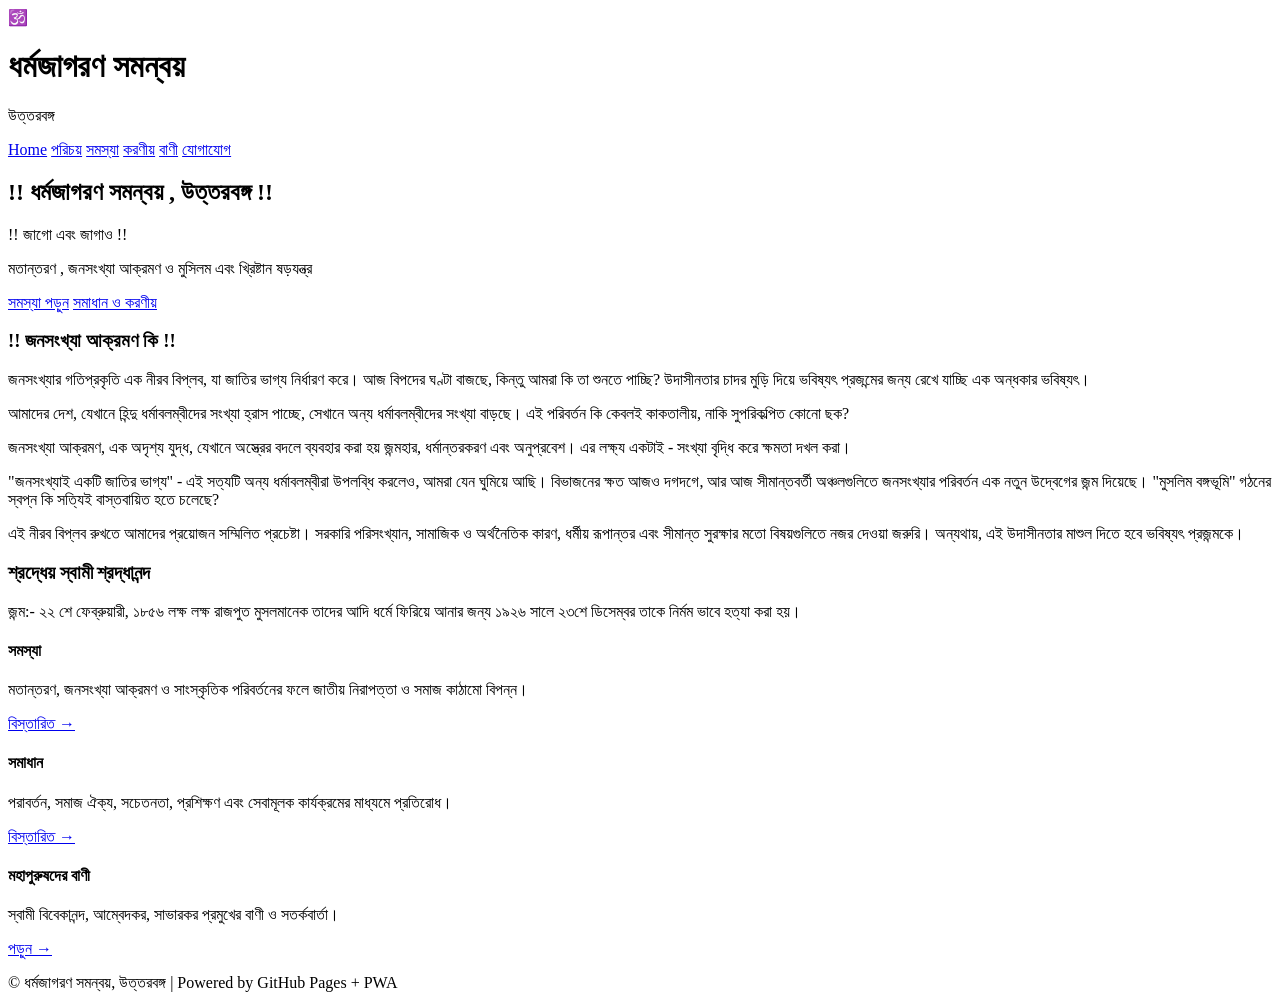
==== index.html @ 5a772ac4 "Create index.html" ====
<!DOCTYPE html>
<html lang="bn">
<head>
  <meta charset="UTF-8" />
  <meta name="viewport" content="width=device-width, initial-scale=1.0" />

  <title>ধর্মজাগরণ সমন্বয়, উত্তরবঙ্গ</title>
  <meta name="description" content="ধর্মজাগরণ সমন্বয়, উত্তরবঙ্গ — জাগো এবং জাগাও। মতান্তরণ, জনসংখ্যা আক্রমণ ও সাংস্কৃতিক সুরক্ষা বিষয়ে তথ্যভিত্তিক প্ল্যাটফর্ম।" />

  <link rel="stylesheet" href="assets/style.css" />
  <link rel="manifest" href="manifest.json" />
  <meta name="theme-color" content="#f57c00" />

  <link rel="icon" href="assets/icons/icon-192.png" />
</head>

<body>
  <header class="topbar">
    <div class="brand">
      <div class="logo">🕉️</div>
      <div class="brand-text">
        <h1>ধর্মজাগরণ সমন্বয়</h1>
        <p>উত্তরবঙ্গ</p>
      </div>
    </div>

    <nav class="nav">
      <a class="active" href="index.html">Home</a>
      <a href="about.html">পরিচয়</a>
      <a href="issues.html">সমস্যা</a>
      <a href="solutions.html">করণীয়</a>
      <a href="quotes.html">বাণী</a>
      <a href="contact.html">যোগাযোগ</a>
    </nav>
  </header>

  <main class="container">
    <section class="hero">
      <h2>!! ধর্মজাগরণ সমন্বয় , উত্তরবঙ্গ !!</h2>
      <p class="tagline">!! জাগো এবং জাগাও !!</p>
      <p class="subline">মতান্তরণ , জনসংখ্যা আক্রমণ ও মুসিলম এবং খ্রিষ্টান ষড়যন্ত্র</p>

      <div class="hero-buttons">
        <a class="btn" href="issues.html">সমস্যা পড়ুন</a>
        <a class="btn outline" href="solutions.html">সমাধান ও করণীয়</a>
      </div>
    </section>

    <section class="card">
      <h3>!! জনসংখ্যা আক্রমণ কি !!</h3>
      <p>
        জনসংখ্যার গতিপ্রকৃতি এক নীরব বিপ্লব, যা জাতির ভাগ্য নির্ধারণ করে। আজ বিপদের ঘণ্টা বাজছে, কিন্তু আমরা কি তা শুনতে পাচ্ছি?
        উদাসীনতার চাদর মুড়ি দিয়ে ভবিষ্যৎ প্রজন্মের জন্য রেখে যাচ্ছি এক অন্ধকার ভবিষ্যৎ।
      </p>

      <p>
        আমাদের দেশ, যেখানে হিন্দু ধর্মাবলম্বীদের সংখ্যা হ্রাস পাচ্ছে, সেখানে অন্য ধর্মাবলম্বীদের সংখ্যা বাড়ছে।
        এই পরিবর্তন কি কেবলই কাকতালীয়, নাকি সুপরিকল্পিত কোনো ছক?
      </p>

      <p>
        জনসংখ্যা আক্রমণ, এক অদৃশ্য যুদ্ধ, যেখানে অস্ত্রের বদলে ব্যবহার করা হয় জন্মহার, ধর্মান্তরকরণ এবং অনুপ্রবেশ।
        এর লক্ষ্য একটাই - সংখ্যা বৃদ্ধি করে ক্ষমতা দখল করা।
      </p>

      <p>
        "জনসংখ্যাই একটি জাতির ভাগ্য" - এই সত্যটি অন্য ধর্মাবলম্বীরা উপলব্ধি করলেও, আমরা যেন ঘুমিয়ে আছি।
        বিভাজনের ক্ষত আজও দগদগে, আর আজ সীমান্তবর্তী অঞ্চলগুলিতে জনসংখ্যার পরিবর্তন এক নতুন উদ্বেগের জন্ম দিয়েছে।
        "মুসলিম বঙ্গভূমি" গঠনের স্বপ্ন কি সত্যিই বাস্তবায়িত হতে চলেছে?
      </p>

      <p>
        এই নীরব বিপ্লব রুখতে আমাদের প্রয়োজন সম্মিলিত প্রচেষ্টা।
        সরকারি পরিসংখ্যান, সামাজিক ও অর্থনৈতিক কারণ, ধর্মীয় রূপান্তর এবং সীমান্ত সুরক্ষার মতো বিষয়গুলিতে নজর দেওয়া জরুরি।
        অন্যথায়, এই উদাসীনতার মাশুল দিতে হবে ভবিষ্যৎ প্রজন্মকে।
      </p>
    </section>

    <section class="card highlight">
      <h3>শ্রদ্ধেয় স্বামী শ্রদ্ধানন্দ</h3>
      <p>
        জন্ম:- ২২ শে ফেব্রুয়ারী, ১৮৫৬  
        লক্ষ লক্ষ রাজপুত মুসলমানেক তাদের আদি ধর্মে ফিরিয়ে আনার জন্য ১৯২৬ সালে ২৩শে ডিসেম্বর তাকে নির্মম ভাবে হত্যা করা হয়।
      </p>
    </section>

    <section class="grid">
      <div class="mini-card">
        <h4>সমস্যা</h4>
        <p>মতান্তরণ, জনসংখ্যা আক্রমণ ও সাংস্কৃতিক পরিবর্তনের ফলে জাতীয় নিরাপত্তা ও সমাজ কাঠামো বিপন্ন।</p>
        <a href="issues.html">বিস্তারিত →</a>
      </div>

      <div class="mini-card">
        <h4>সমাধান</h4>
        <p>পরাবর্তন, সমাজ ঐক্য, সচেতনতা, প্রশিক্ষণ এবং সেবামূলক কার্যক্রমের মাধ্যমে প্রতিরোধ।</p>
        <a href="solutions.html">বিস্তারিত →</a>
      </div>

      <div class="mini-card">
        <h4>মহাপুরুষদের বাণী</h4>
        <p>স্বামী বিবেকানন্দ, আম্বেদকর, সাভারকর প্রমুখের বাণী ও সতর্কবার্তা।</p>
        <a href="quotes.html">পড়ুন →</a>
      </div>
    </section>
  </main>

  <footer class="footer">
    <p>© ধর্মজাগরণ সমন্বয়, উত্তরবঙ্গ | Powered by GitHub Pages + PWA</p>
  </footer>

  <script src="assets/app.js"></script>
</body>
</html>
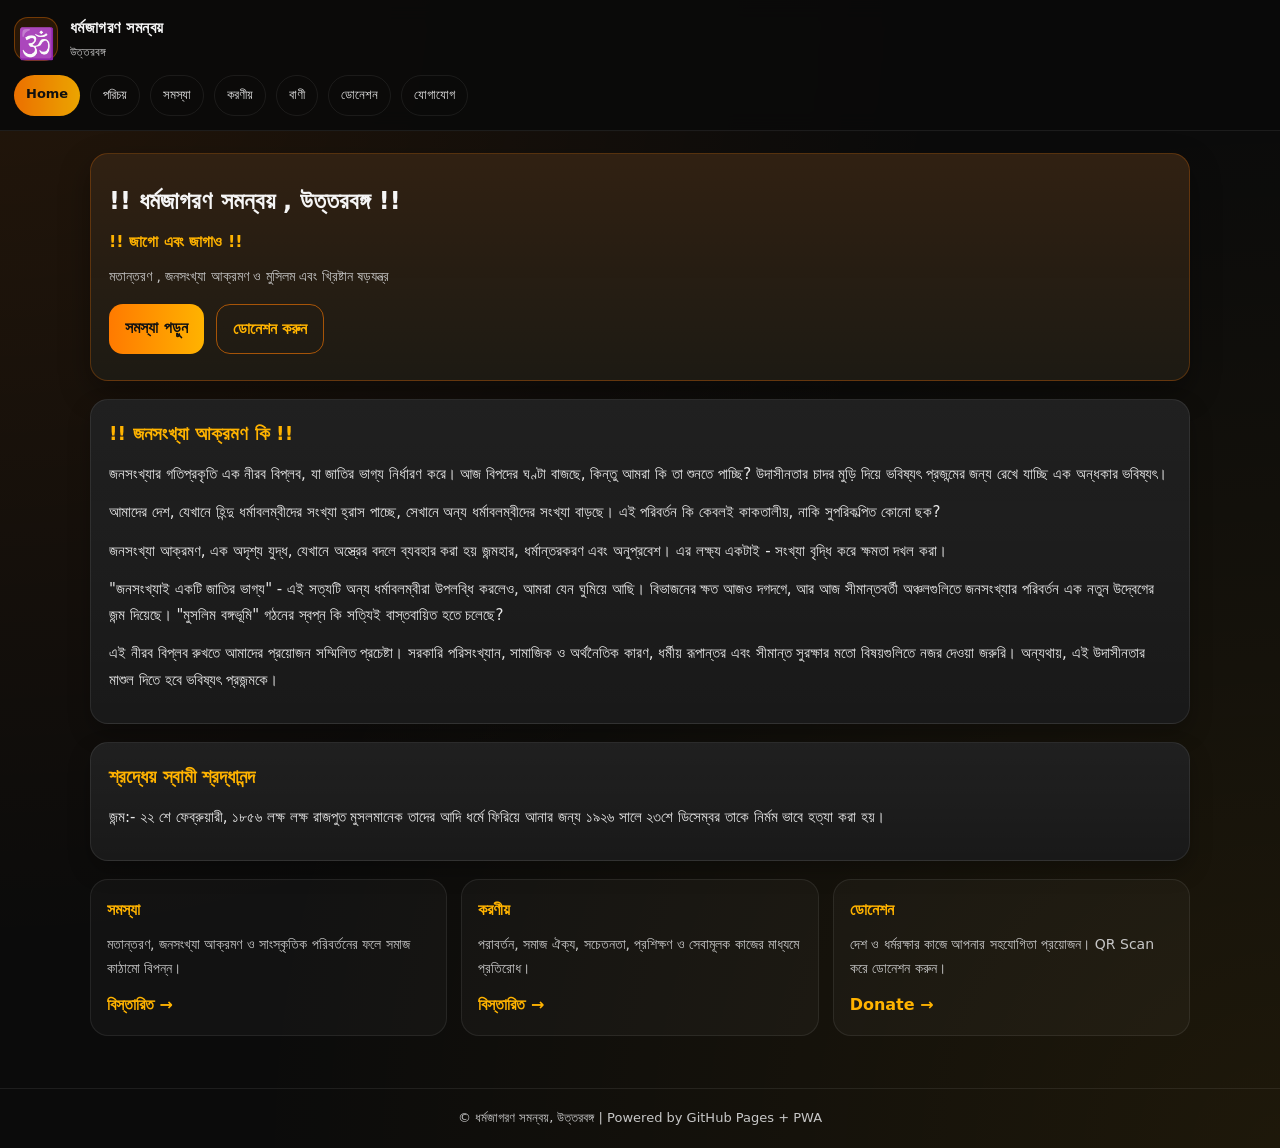
==== commit 5139dea2: "Update index.html" ====
--- a/index.html
+++ b/index.html
@@ -5,11 +5,11 @@
   <meta name="viewport" content="width=device-width, initial-scale=1.0" />
 
   <title>ধর্মজাগরণ সমন্বয়, উত্তরবঙ্গ</title>
-  <meta name="description" content="ধর্মজাগরণ সমন্বয়, উত্তরবঙ্গ — জাগো এবং জাগাও। মতান্তরণ, জনসংখ্যা আক্রমণ ও সাংস্কৃতিক সুরক্ষা বিষয়ে তথ্যভিত্তিক প্ল্যাটফর্ম।" />
+  <meta name="description" content="ধর্মজাগরণ সমন্বয়, উত্তরবঙ্গ — জাগো এবং জাগাও। মতান্তরণ, জনসংখ্যা আক্রমণ এবং সাংস্কৃতিক সুরক্ষা বিষয়ে তথ্যভিত্তিক প্ল্যাটফর্ম।" />
 
   <link rel="stylesheet" href="assets/style.css" />
   <link rel="manifest" href="manifest.json" />
-  <meta name="theme-color" content="#f57c00" />
+  <meta name="theme-color" content="#ff7a00" />
 
   <link rel="icon" href="assets/icons/icon-192.png" />
 </head>
@@ -30,11 +30,13 @@
       <a href="issues.html">সমস্যা</a>
       <a href="solutions.html">করণীয়</a>
       <a href="quotes.html">বাণী</a>
+      <a href="donation.html">ডোনেশন</a>
       <a href="contact.html">যোগাযোগ</a>
     </nav>
   </header>
 
   <main class="container">
+
     <section class="hero">
       <h2>!! ধর্মজাগরণ সমন্বয় , উত্তরবঙ্গ !!</h2>
       <p class="tagline">!! জাগো এবং জাগাও !!</p>
@@ -42,12 +44,13 @@
 
       <div class="hero-buttons">
         <a class="btn" href="issues.html">সমস্যা পড়ুন</a>
-        <a class="btn outline" href="solutions.html">সমাধান ও করণীয়</a>
+        <a class="btn outline" href="donation.html">ডোনেশন করুন</a>
       </div>
     </section>
 
     <section class="card">
       <h3>!! জনসংখ্যা আক্রমণ কি !!</h3>
+
       <p>
         জনসংখ্যার গতিপ্রকৃতি এক নীরব বিপ্লব, যা জাতির ভাগ্য নির্ধারণ করে। আজ বিপদের ঘণ্টা বাজছে, কিন্তু আমরা কি তা শুনতে পাচ্ছি?
         উদাসীনতার চাদর মুড়ি দিয়ে ভবিষ্যৎ প্রজন্মের জন্য রেখে যাচ্ছি এক অন্ধকার ভবিষ্যৎ।
@@ -76,7 +79,7 @@
       </p>
     </section>
 
-    <section class="card highlight">
+    <section class="card">
       <h3>শ্রদ্ধেয় স্বামী শ্রদ্ধানন্দ</h3>
       <p>
         জন্ম:- ২২ শে ফেব্রুয়ারী, ১৮৫৬  
@@ -87,22 +90,23 @@
     <section class="grid">
       <div class="mini-card">
         <h4>সমস্যা</h4>
-        <p>মতান্তরণ, জনসংখ্যা আক্রমণ ও সাংস্কৃতিক পরিবর্তনের ফলে জাতীয় নিরাপত্তা ও সমাজ কাঠামো বিপন্ন।</p>
+        <p>মতান্তরণ, জনসংখ্যা আক্রমণ ও সাংস্কৃতিক পরিবর্তনের ফলে সমাজ কাঠামো বিপন্ন।</p>
         <a href="issues.html">বিস্তারিত →</a>
       </div>
 
       <div class="mini-card">
-        <h4>সমাধান</h4>
-        <p>পরাবর্তন, সমাজ ঐক্য, সচেতনতা, প্রশিক্ষণ এবং সেবামূলক কার্যক্রমের মাধ্যমে প্রতিরোধ।</p>
+        <h4>করণীয়</h4>
+        <p>পরাবর্তন, সমাজ ঐক্য, সচেতনতা, প্রশিক্ষণ ও সেবামূলক কাজের মাধ্যমে প্রতিরোধ।</p>
         <a href="solutions.html">বিস্তারিত →</a>
       </div>
 
       <div class="mini-card">
-        <h4>মহাপুরুষদের বাণী</h4>
-        <p>স্বামী বিবেকানন্দ, আম্বেদকর, সাভারকর প্রমুখের বাণী ও সতর্কবার্তা।</p>
-        <a href="quotes.html">পড়ুন →</a>
+        <h4>ডোনেশন</h4>
+        <p>দেশ ও ধর্মরক্ষার কাজে আপনার সহযোগিতা প্রয়োজন। QR Scan করে ডোনেশন করুন।</p>
+        <a href="donation.html">Donate →</a>
       </div>
     </section>
+
   </main>
 
   <footer class="footer">
--- a/assets/style.css
+++ b/assets/style.css
@@ -0,0 +1,330 @@
+:root {
+  --bg: #0b0b0b;
+  --card: #141414;
+  --card2: #191919;
+  --text: #f5f5f5;
+  --muted: #c7c7c7;
+  --accent: #ff7a00;
+  --accent2: #ffb300;
+  --border: rgba(255, 255, 255, 0.08);
+  --shadow: rgba(0, 0, 0, 0.35);
+  --radius: 18px;
+}
+
+* {
+  margin: 0;
+  padding: 0;
+  box-sizing: border-box;
+  font-family: system-ui, -apple-system, Segoe UI, Roboto, Arial, sans-serif;
+}
+
+body {
+  background: radial-gradient(circle at top left, rgba(255, 122, 0, 0.10), transparent 55%),
+              radial-gradient(circle at bottom right, rgba(255, 179, 0, 0.08), transparent 60%),
+              var(--bg);
+  color: var(--text);
+  line-height: 1.75;
+}
+
+a {
+  color: var(--accent2);
+  text-decoration: none;
+}
+
+.container {
+  width: min(1100px, 92%);
+  margin: auto;
+  padding: 22px 0;
+}
+
+/* HEADER */
+.topbar {
+  position: sticky;
+  top: 0;
+  z-index: 999;
+  background: rgba(10, 10, 10, 0.92);
+  backdrop-filter: blur(10px);
+  border-bottom: 1px solid var(--border);
+  padding: 14px 14px;
+}
+
+.brand {
+  display: flex;
+  align-items: center;
+  gap: 12px;
+}
+
+.logo {
+  font-size: 30px;
+  background: rgba(255, 122, 0, 0.12);
+  border: 1px solid rgba(255, 122, 0, 0.35);
+  width: 44px;
+  height: 44px;
+  display: grid;
+  place-items: center;
+  border-radius: 14px;
+}
+
+.brand-text h1 {
+  font-size: 16px;
+  letter-spacing: 0.4px;
+  font-weight: 800;
+}
+
+.brand-text p {
+  font-size: 12px;
+  color: var(--muted);
+}
+
+/* NAV */
+.nav {
+  margin-top: 12px;
+  display: flex;
+  flex-wrap: wrap;
+  gap: 10px;
+}
+
+.nav a {
+  padding: 8px 12px;
+  border-radius: 999px;
+  border: 1px solid var(--border);
+  font-size: 13px;
+  color: var(--text);
+  opacity: 0.92;
+  transition: 0.2s ease;
+}
+
+.nav a:hover {
+  border-color: rgba(255, 179, 0, 0.4);
+  transform: translateY(-1px);
+}
+
+.nav a.active {
+  background: linear-gradient(90deg, var(--accent), var(--accent2));
+  border: none;
+  color: #111;
+  font-weight: 900;
+}
+
+/* HERO */
+.hero {
+  padding: 26px 18px;
+  border-radius: var(--radius);
+  background: linear-gradient(180deg, rgba(255, 122, 0, 0.12), rgba(255, 179, 0, 0.04)),
+              var(--card);
+  border: 1px solid rgba(255, 122, 0, 0.25);
+  box-shadow: 0 12px 30px var(--shadow);
+}
+
+.hero h2 {
+  font-size: 24px;
+  margin-bottom: 6px;
+  font-weight: 900;
+}
+
+.tagline {
+  font-size: 16px;
+  color: var(--accent2);
+  font-weight: 900;
+}
+
+.subline {
+  margin-top: 8px;
+  color: var(--muted);
+  font-size: 14px;
+}
+
+.hero-buttons {
+  display: flex;
+  gap: 12px;
+  margin-top: 16px;
+  flex-wrap: wrap;
+}
+
+.btn {
+  background: linear-gradient(90deg, var(--accent), var(--accent2));
+  color: #111;
+  padding: 10px 16px;
+  border-radius: 14px;
+  font-weight: 900;
+  display: inline-block;
+  border: none;
+  transition: 0.2s ease;
+}
+
+.btn:hover {
+  transform: translateY(-1px);
+}
+
+.btn.outline {
+  background: transparent;
+  border: 1px solid rgba(255, 122, 0, 0.6);
+  color: var(--accent2);
+}
+
+/* PAGE TITLE */
+.page-title {
+  margin-top: 6px;
+  padding: 12px 2px;
+}
+
+.page-title h2 {
+  font-size: 24px;
+  margin-bottom: 6px;
+  font-weight: 900;
+}
+
+.page-title p {
+  color: var(--muted);
+}
+
+/* CARDS */
+.card {
+  margin-top: 18px;
+  padding: 18px;
+  background: linear-gradient(180deg, rgba(255,255,255,0.03), rgba(0,0,0,0)),
+              var(--card2);
+  border: 1px solid var(--border);
+  border-radius: var(--radius);
+  box-shadow: 0 10px 22px rgba(0,0,0,0.25);
+}
+
+.card h3 {
+  margin-bottom: 10px;
+  color: var(--accent2);
+  font-weight: 900;
+}
+
+.card h4 {
+  margin-top: 14px;
+  margin-bottom: 6px;
+  font-weight: 900;
+}
+
+.card p {
+  margin-bottom: 12px;
+  color: #e7e7e7;
+  font-size: 15px;
+}
+
+.card ul {
+  padding-left: 18px;
+  margin-top: 10px;
+  margin-bottom: 12px;
+}
+
+.card ul li {
+  margin-bottom: 6px;
+}
+
+/* GRID */
+.grid {
+  margin-top: 18px;
+  display: grid;
+  grid-template-columns: repeat(auto-fit, minmax(240px, 1fr));
+  gap: 14px;
+}
+
+.mini-card {
+  padding: 16px;
+  background: rgba(255,255,255,0.03);
+  border: 1px solid var(--border);
+  border-radius: var(--radius);
+  transition: 0.2s ease;
+}
+
+.mini-card:hover {
+  transform: translateY(-2px);
+  border-color: rgba(255, 179, 0, 0.35);
+}
+
+.mini-card h4 {
+  color: var(--accent2);
+  margin-bottom: 8px;
+  font-weight: 900;
+}
+
+.mini-card p {
+  color: var(--muted);
+  font-size: 14px;
+  margin-bottom: 10px;
+}
+
+.mini-card a {
+  font-weight: 800;
+}
+
+/* BLOCKQUOTE */
+blockquote {
+  padding: 14px;
+  border-left: 4px solid var(--accent);
+  background: rgba(255, 255, 255, 0.03);
+  border-radius: 14px;
+  margin-bottom: 14px;
+}
+
+blockquote p {
+  margin: 0;
+  font-size: 15px;
+  color: #eaeaea;
+}
+
+/* CONTACT BOX */
+.contact-box {
+  margin-top: 12px;
+  padding: 14px;
+  border-radius: 14px;
+  border: 1px solid var(--border);
+  background: rgba(255, 255, 255, 0.03);
+}
+
+.contact-box p {
+  margin-bottom: 8px;
+  font-size: 14px;
+  color: #e7e7e7;
+}
+
+/* NOTE */
+.note {
+  margin-top: 10px;
+  font-size: 13px;
+  color: var(--muted);
+}
+
+/* FOOTER */
+.footer {
+  text-align: center;
+  padding: 18px;
+  border-top: 1px solid var(--border);
+  color: var(--muted);
+  margin-top: 30px;
+  font-size: 13px;
+}
+
+/* MOBILE OPTIMIZATION */
+@media (max-width: 520px) {
+  .hero h2 {
+    font-size: 20px;
+  }
+
+  .page-title h2 {
+    font-size: 20px;
+  }
+
+  .nav {
+    gap: 8px;
+  }
+
+  .nav a {
+    font-size: 12px;
+    padding: 7px 10px;
+  }
+
+  .card {
+    padding: 16px;
+  }
+
+  .card p {
+    font-size: 14px;
+  }
+}
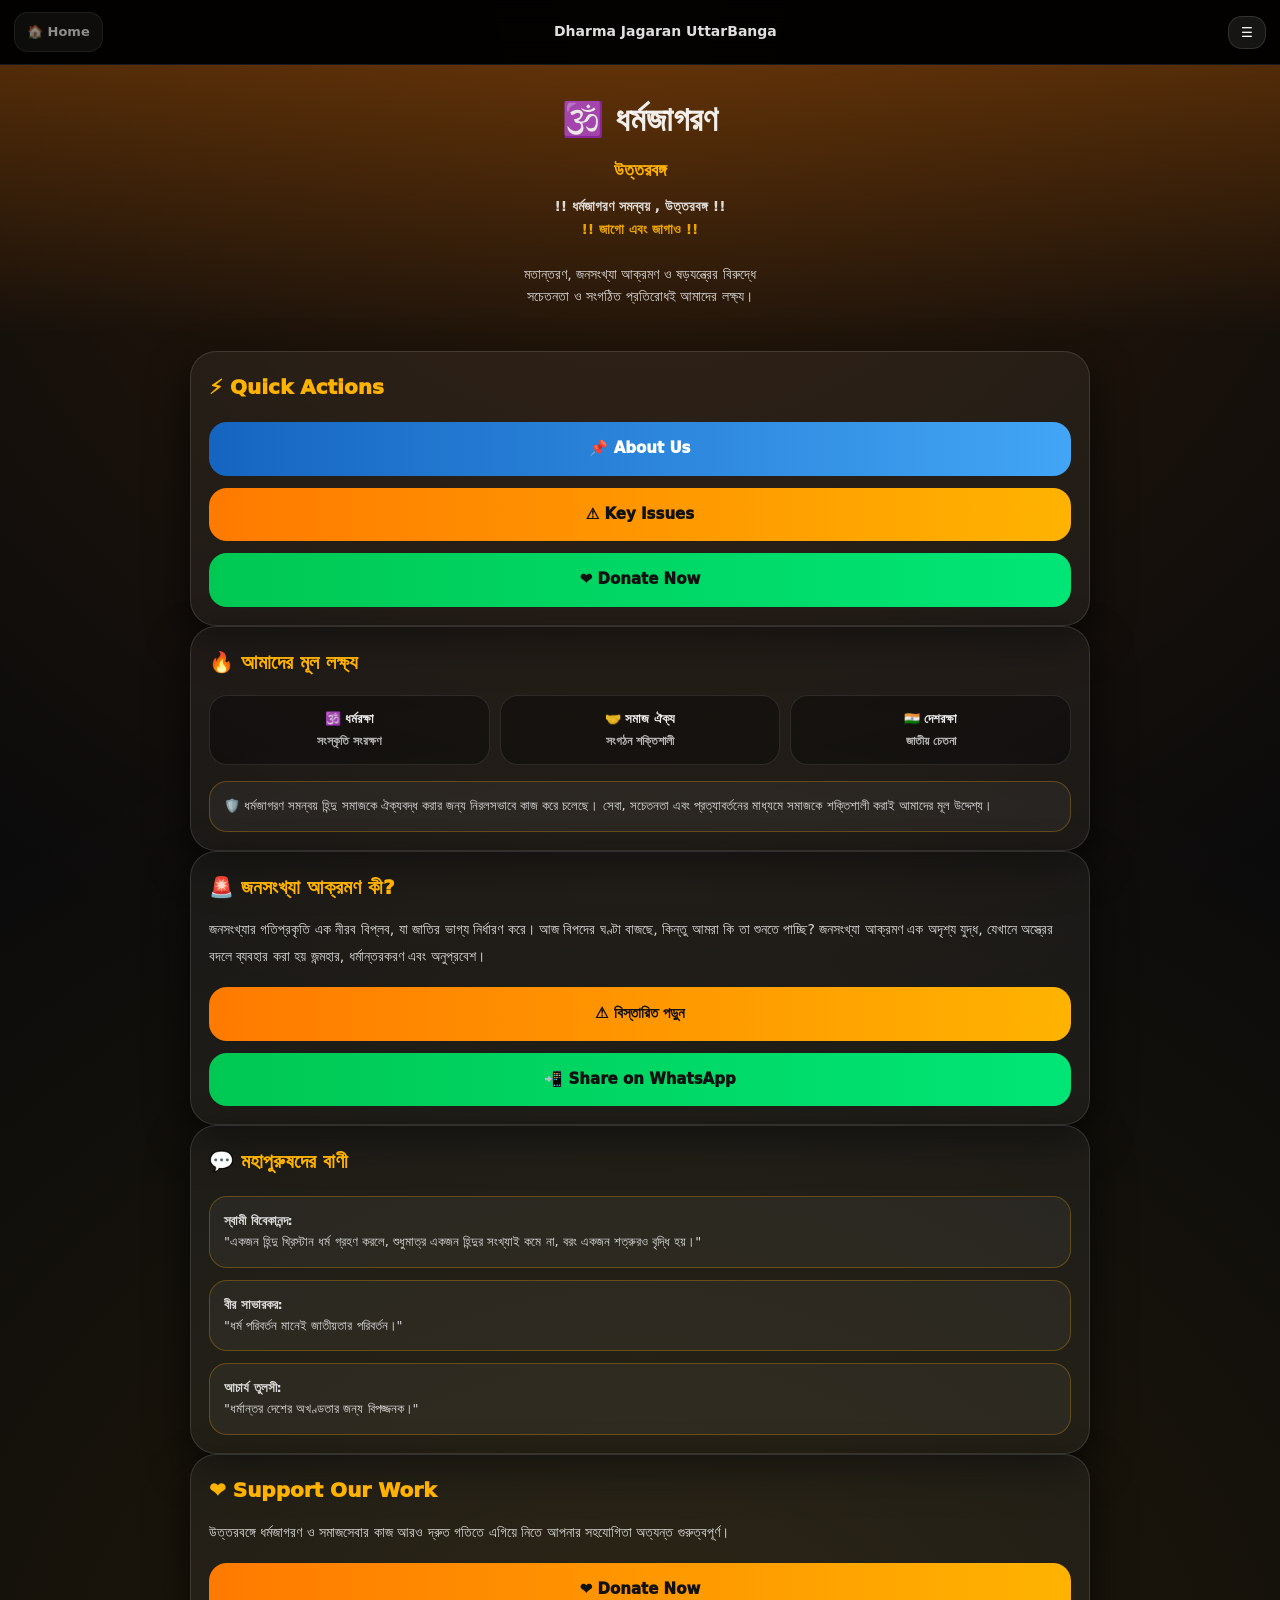
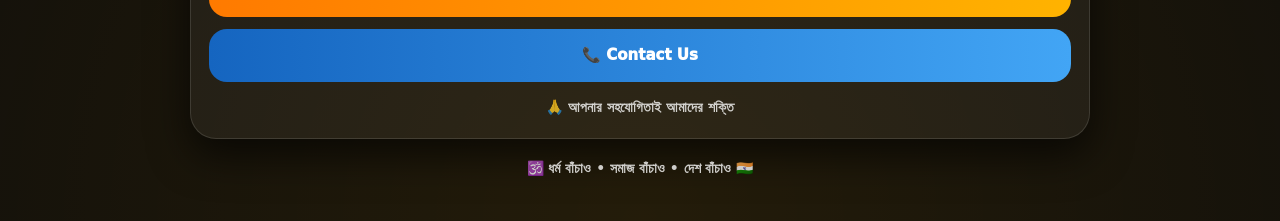
==== commit 87ae1014: "Update index.html" ====
--- a/index.html
+++ b/index.html
@@ -1,118 +1,164 @@
 <!DOCTYPE html>
 <html lang="bn">
 <head>
-  <meta charset="UTF-8" />
-  <meta name="viewport" content="width=device-width, initial-scale=1.0" />
-
-  <title>ধর্মজাগরণ সমন্বয়, উত্তরবঙ্গ</title>
-  <meta name="description" content="ধর্মজাগরণ সমন্বয়, উত্তরবঙ্গ — জাগো এবং জাগাও। মতান্তরণ, জনসংখ্যা আক্রমণ এবং সাংস্কৃতিক সুরক্ষা বিষয়ে তথ্যভিত্তিক প্ল্যাটফর্ম।" />
-
-  <link rel="stylesheet" href="assets/style.css" />
-  <link rel="manifest" href="manifest.json" />
-  <meta name="theme-color" content="#ff7a00" />
-
-  <link rel="icon" href="assets/icons/icon-192.png" />
+  <meta charset="UTF-8">
+  <meta name="viewport" content="width=device-width, initial-scale=1.0">
+  <title>Dharma Jagaran UttarBanga</title>
+  <link rel="stylesheet" href="assets/style.css">
 </head>
 
 <body>
-  <header class="topbar">
-    <div class="brand">
-      <div class="logo">🕉️</div>
-      <div class="brand-text">
-        <h1>ধর্মজাগরণ সমন্বয়</h1>
-        <p>উত্তরবঙ্গ</p>
-      </div>
-    </div>
 
-    <nav class="nav">
-      <a class="active" href="index.html">Home</a>
-      <a href="about.html">পরিচয়</a>
-      <a href="issues.html">সমস্যা</a>
-      <a href="solutions.html">করণীয়</a>
-      <a href="quotes.html">বাণী</a>
-      <a href="donation.html">ডোনেশন</a>
-      <a href="contact.html">যোগাযোগ</a>
-    </nav>
+  <!-- Top Header -->
+  <header class="donation-header">
+    <a href="index.html" class="back-btn" style="opacity:0.6; pointer-events:none;">🏠 Home</a>
+    <h1 class="donation-brand">Dharma Jagaran UttarBanga</h1>
+    <button class="menu-btn-small" onclick="toggleMenu()">☰</button>
   </header>
 
-  <main class="container">
+  <!-- Mobile Menu -->
+  <div id="mobileMenu" class="donation-mobile-menu">
+    <a href="index.html" class="active">🏠 Home</a>
+    <a href="about.html">📌 About</a>
+    <a href="issues.html">⚠️ Issues</a>
+    <a href="donation.html">❤️ Donation</a>
+    <a href="contact.html">📞 Contact</a>
+  </div>
 
-    <section class="hero">
-      <h2>!! ধর্মজাগরণ সমন্বয় , উত্তরবঙ্গ !!</h2>
-      <p class="tagline">!! জাগো এবং জাগাও !!</p>
-      <p class="subline">মতান্তরণ , জনসংখ্যা আক্রমণ ও মুসিলম এবং খ্রিষ্টান ষড়যন্ত্র</p>
+  <!-- Hero -->
+  <section class="donation-hero">
+    <h2>🕉️ ধর্মজাগরণ</h2>
+    <p>উত্তরবঙ্গ</p>
 
-      <div class="hero-buttons">
-        <a class="btn" href="issues.html">সমস্যা পড়ুন</a>
-        <a class="btn outline" href="donation.html">ডোনেশন করুন</a>
+    <div class="donation-hero-sub">
+      <b>!! ধর্মজাগরণ সমন্বয় , উত্তরবঙ্গ !!</b><br>
+      <span style="color:#ffb300; font-weight:900;">!! জাগো এবং জাগাও !!</span><br><br>
+      মতান্তরণ, জনসংখ্যা আক্রমণ ও ষড়যন্ত্রের বিরুদ্ধে<br>
+      সচেতনতা ও সংগঠিত প্রতিরোধই আমাদের লক্ষ্য।
+    </div>
+  </section>
+
+  <!-- Main -->
+  <main class="donation-container">
+
+    <!-- Quick Action Buttons -->
+    <section class="donation-card">
+
+      <h3 style="font-size:20px; font-weight:1000; color:#ffb300; margin-bottom:12px;">
+        ⚡ Quick Actions
+      </h3>
+
+      <div class="donation-actions">
+        <a href="about.html" class="don-btn blue">📌 About Us</a>
+        <a href="issues.html" class="don-btn orange">⚠️ Key Issues</a>
+        <a href="donation.html" class="don-btn green">❤️ Donate Now</a>
       </div>
+
     </section>
 
-    <section class="card">
-      <h3>!! জনসংখ্যা আক্রমণ কি !!</h3>
+    <!-- Featured Highlights -->
+    <section class="donation-card">
 
-      <p>
-        জনসংখ্যার গতিপ্রকৃতি এক নীরব বিপ্লব, যা জাতির ভাগ্য নির্ধারণ করে। আজ বিপদের ঘণ্টা বাজছে, কিন্তু আমরা কি তা শুনতে পাচ্ছি?
-        উদাসীনতার চাদর মুড়ি দিয়ে ভবিষ্যৎ প্রজন্মের জন্য রেখে যাচ্ছি এক অন্ধকার ভবিষ্যৎ।
+      <h3 style="font-size:20px; font-weight:1000; color:#ffb300; margin-bottom:12px;">
+        🔥 আমাদের মূল লক্ষ্য
+      </h3>
+
+      <div class="donation-features">
+        <div class="feature-box">🕉️ ধর্মরক্ষা<br><span>সংস্কৃতি সংরক্ষণ</span></div>
+        <div class="feature-box">🤝 সমাজ ঐক্য<br><span>সংগঠন শক্তিশালী</span></div>
+        <div class="feature-box">🇮🇳 দেশরক্ষা<br><span>জাতীয় চেতনা</span></div>
+      </div>
+
+      <div class="donation-warning" style="margin-top:16px;">
+        🛡️ ধর্মজাগরণ সমন্বয় হিন্দু সমাজকে ঐক্যবদ্ধ করার জন্য নিরলসভাবে কাজ করে চলেছে।
+        সেবা, সচেতনতা এবং প্রত্যাবর্তনের মাধ্যমে সমাজকে শক্তিশালী করাই আমাদের মূল উদ্দেশ্য।
+      </div>
+
+    </section>
+
+    <!-- Important Awareness -->
+    <section class="donation-card">
+
+      <h3 style="font-size:20px; font-weight:1000; color:#ffb300; margin-bottom:12px;">
+        🚨 জনসংখ্যা আক্রমণ কী?
+      </h3>
+
+      <p style="font-size:14px; opacity:0.9; line-height:1.9;">
+        জনসংখ্যার গতিপ্রকৃতি এক নীরব বিপ্লব, যা জাতির ভাগ্য নির্ধারণ করে।
+        আজ বিপদের ঘণ্টা বাজছে, কিন্তু আমরা কি তা শুনতে পাচ্ছি?
+        জনসংখ্যা আক্রমণ এক অদৃশ্য যুদ্ধ, যেখানে অস্ত্রের বদলে ব্যবহার করা হয় জন্মহার,
+        ধর্মান্তরকরণ এবং অনুপ্রবেশ।
       </p>
 
-      <p>
-        আমাদের দেশ, যেখানে হিন্দু ধর্মাবলম্বীদের সংখ্যা হ্রাস পাচ্ছে, সেখানে অন্য ধর্মাবলম্বীদের সংখ্যা বাড়ছে।
-        এই পরিবর্তন কি কেবলই কাকতালীয়, নাকি সুপরিকল্পিত কোনো ছক?
+      <div class="donation-actions">
+        <a href="issues.html" class="don-btn orange">⚠️ বিস্তারিত পড়ুন</a>
+        <a href="https://wa.me/?text=জনসংখ্যা%20আক্রমণ%20একটি%20গুরুত্বপূর্ণ%20বিষয়।%20দেখুন:%20https://dong0777.github.io/dharmajagaran-uttarbanga/"
+           target="_blank" class="don-btn green">📲 Share on WhatsApp</a>
+      </div>
+
+    </section>
+
+    <!-- Swami Quotes Section -->
+    <section class="donation-card">
+
+      <h3 style="font-size:20px; font-weight:1000; color:#ffb300; margin-bottom:12px;">
+        💬 মহাপুরুষদের বাণী
+      </h3>
+
+      <div class="donation-warning">
+        <b>স্বামী বিবেকানন্দ:</b><br>
+        "একজন হিন্দু খ্রিস্টান ধর্ম গ্রহণ করলে, শুধুমাত্র একজন হিন্দুর সংখ্যাই কমে না,
+        বরং একজন শত্রুরও বৃদ্ধি হয়।"
+      </div>
+
+      <div class="donation-warning" style="margin-top:12px;">
+        <b>বীর সাভারকর:</b><br>
+        "ধর্ম পরিবর্তন মানেই জাতীয়তার পরিবর্তন।"
+      </div>
+
+      <div class="donation-warning" style="margin-top:12px;">
+        <b>আচার্য তুলসী:</b><br>
+        "ধর্মান্তর দেশের অখণ্ডতার জন্য বিপজ্জনক।"
+      </div>
+
+    </section>
+
+    <!-- Donate CTA -->
+    <section class="donation-card">
+
+      <h3 style="font-size:20px; font-weight:1000; color:#ffb300; margin-bottom:12px;">
+        ❤️ Support Our Work
+      </h3>
+
+      <p style="font-size:14px; opacity:0.9; line-height:1.9;">
+        উত্তরবঙ্গে ধর্মজাগরণ ও সমাজসেবার কাজ আরও দ্রুত গতিতে এগিয়ে নিতে
+        আপনার সহযোগিতা অত্যন্ত গুরুত্বপূর্ণ।
       </p>
 
-      <p>
-        জনসংখ্যা আক্রমণ, এক অদৃশ্য যুদ্ধ, যেখানে অস্ত্রের বদলে ব্যবহার করা হয় জন্মহার, ধর্মান্তরকরণ এবং অনুপ্রবেশ।
-        এর লক্ষ্য একটাই - সংখ্যা বৃদ্ধি করে ক্ষমতা দখল করা।
-      </p>
+      <div class="donation-actions">
+        <a href="donation.html" class="don-btn orange">❤️ Donate Now</a>
+        <a href="contact.html" class="don-btn blue">📞 Contact Us</a>
+      </div>
 
-      <p>
-        "জনসংখ্যাই একটি জাতির ভাগ্য" - এই সত্যটি অন্য ধর্মাবলম্বীরা উপলব্ধি করলেও, আমরা যেন ঘুমিয়ে আছি।
-        বিভাজনের ক্ষত আজও দগদগে, আর আজ সীমান্তবর্তী অঞ্চলগুলিতে জনসংখ্যার পরিবর্তন এক নতুন উদ্বেগের জন্ম দিয়েছে।
-        "মুসলিম বঙ্গভূমি" গঠনের স্বপ্ন কি সত্যিই বাস্তবায়িত হতে চলেছে?
-      </p>
+      <div class="donation-footer-text" style="margin-top:14px;">
+        🙏 আপনার সহযোগিতাই আমাদের শক্তি
+      </div>
 
-      <p>
-        এই নীরব বিপ্লব রুখতে আমাদের প্রয়োজন সম্মিলিত প্রচেষ্টা।
-        সরকারি পরিসংখ্যান, সামাজিক ও অর্থনৈতিক কারণ, ধর্মীয় রূপান্তর এবং সীমান্ত সুরক্ষার মতো বিষয়গুলিতে নজর দেওয়া জরুরি।
-        অন্যথায়, এই উদাসীনতার মাশুল দিতে হবে ভবিষ্যৎ প্রজন্মকে।
-      </p>
     </section>
 
-    <section class="card">
-      <h3>শ্রদ্ধেয় স্বামী শ্রদ্ধানন্দ</h3>
-      <p>
-        জন্ম:- ২২ শে ফেব্রুয়ারী, ১৮৫৬  
-        লক্ষ লক্ষ রাজপুত মুসলমানেক তাদের আদি ধর্মে ফিরিয়ে আনার জন্য ১৯২৬ সালে ২৩শে ডিসেম্বর তাকে নির্মম ভাবে হত্যা করা হয়।
-      </p>
-    </section>
-
-    <section class="grid">
-      <div class="mini-card">
-        <h4>সমস্যা</h4>
-        <p>মতান্তরণ, জনসংখ্যা আক্রমণ ও সাংস্কৃতিক পরিবর্তনের ফলে সমাজ কাঠামো বিপন্ন।</p>
-        <a href="issues.html">বিস্তারিত →</a>
-      </div>
-
-      <div class="mini-card">
-        <h4>করণীয়</h4>
-        <p>পরাবর্তন, সমাজ ঐক্য, সচেতনতা, প্রশিক্ষণ ও সেবামূলক কাজের মাধ্যমে প্রতিরোধ।</p>
-        <a href="solutions.html">বিস্তারিত →</a>
-      </div>
-
-      <div class="mini-card">
-        <h4>ডোনেশন</h4>
-        <p>দেশ ও ধর্মরক্ষার কাজে আপনার সহযোগিতা প্রয়োজন। QR Scan করে ডোনেশন করুন।</p>
-        <a href="donation.html">Donate →</a>
-      </div>
-    </section>
+    <!-- Footer -->
+    <div class="donation-footer-text">
+      🕉️ ধর্ম বাঁচাও • সমাজ বাঁচাও • দেশ বাঁচাও 🇮🇳
+    </div>
 
   </main>
 
-  <footer class="footer">
-    <p>© ধর্মজাগরণ সমন্বয়, উত্তরবঙ্গ | Powered by GitHub Pages + PWA</p>
-  </footer>
+  <script>
+    function toggleMenu() {
+      const menu = document.getElementById("mobileMenu");
+      menu.classList.toggle("show");
+    }
+  </script>
 
-  <script src="assets/app.js"></script>
 </body>
-</html>
+</html>
--- a/assets/style.css
+++ b/assets/style.css
@@ -1,43 +1,50 @@
+/* ================================
+   DJ UTTARBANGA - MAIN STYLE
+   Professional Responsive PWA UI
+================================ */
+
 :root {
   --bg: #0b0b0b;
-  --card: #141414;
-  --card2: #191919;
-  --text: #f5f5f5;
-  --muted: #c7c7c7;
+  --card: rgba(255, 255, 255, 0.06);
+  --text: rgba(255, 255, 255, 0.92);
+  --muted: rgba(255, 255, 255, 0.75);
+
   --accent: #ff7a00;
   --accent2: #ffb300;
-  --border: rgba(255, 255, 255, 0.08);
-  --shadow: rgba(0, 0, 0, 0.35);
-  --radius: 18px;
+
+  --border: rgba(255, 255, 255, 0.12);
+  --shadow: 0 14px 35px rgba(0, 0, 0, 0.6);
+
+  --radius: 22px;
 }
 
 * {
   margin: 0;
   padding: 0;
   box-sizing: border-box;
-  font-family: system-ui, -apple-system, Segoe UI, Roboto, Arial, sans-serif;
+  font-family: "Segoe UI", system-ui, sans-serif;
 }
 
 body {
-  background: radial-gradient(circle at top left, rgba(255, 122, 0, 0.10), transparent 55%),
-              radial-gradient(circle at bottom right, rgba(255, 179, 0, 0.08), transparent 60%),
+  background: radial-gradient(circle at top, rgba(255, 122, 0, 0.14), transparent 55%),
+              radial-gradient(circle at bottom, rgba(255, 179, 0, 0.10), transparent 60%),
               var(--bg);
   color: var(--text);
-  line-height: 1.75;
-}
-
+  line-height: 1.7;
+  min-height: 100vh;
+}
+
+/* ================================
+   LINKS
+================================ */
 a {
-  color: var(--accent2);
   text-decoration: none;
-}
-
-.container {
-  width: min(1100px, 92%);
-  margin: auto;
-  padding: 22px 0;
-}
-
-/* HEADER */
+  color: inherit;
+}
+
+/* ================================
+   TOPBAR / HEADER
+================================ */
 .topbar {
   position: sticky;
   top: 0;
@@ -45,286 +52,755 @@
   background: rgba(10, 10, 10, 0.92);
   backdrop-filter: blur(10px);
   border-bottom: 1px solid var(--border);
-  padding: 14px 14px;
+  padding: 12px 14px;
 }
 
 .brand {
   display: flex;
   align-items: center;
+  justify-content: space-between;
   gap: 12px;
 }
 
 .logo {
   font-size: 30px;
-  background: rgba(255, 122, 0, 0.12);
-  border: 1px solid rgba(255, 122, 0, 0.35);
-  width: 44px;
-  height: 44px;
-  display: grid;
-  place-items: center;
-  border-radius: 14px;
+  padding: 8px 10px;
+  border-radius: 16px;
+  background: rgba(255, 122, 0, 0.14);
+  border: 1px solid rgba(255, 122, 0, 0.22);
 }
 
 .brand-text h1 {
   font-size: 16px;
-  letter-spacing: 0.4px;
-  font-weight: 800;
+  font-weight: 900;
 }
 
 .brand-text p {
   font-size: 12px;
-  color: var(--muted);
-}
-
-/* NAV */
+  opacity: 0.7;
+  margin-top: -2px;
+}
+
+/* Menu button */
+.menu-btn {
+  border: 1px solid rgba(255,255,255,0.15);
+  background: rgba(255,255,255,0.06);
+  color: white;
+  padding: 10px 14px;
+  border-radius: 16px;
+  font-weight: 900;
+  cursor: pointer;
+}
+
+/* Desktop Nav */
 .nav {
-  margin-top: 12px;
+  margin-top: 10px;
   display: flex;
   flex-wrap: wrap;
   gap: 10px;
 }
 
 .nav a {
-  padding: 8px 12px;
-  border-radius: 999px;
-  border: 1px solid var(--border);
+  padding: 10px 14px;
+  border-radius: 16px;
+  border: 1px solid rgba(255,255,255,0.10);
+  background: rgba(255,255,255,0.03);
   font-size: 13px;
-  color: var(--text);
-  opacity: 0.92;
+  font-weight: 900;
+  opacity: 0.9;
   transition: 0.2s ease;
 }
 
 .nav a:hover {
-  border-color: rgba(255, 179, 0, 0.4);
-  transform: translateY(-1px);
+  transform: translateY(-2px);
+  background: rgba(255, 122, 0, 0.14);
+  border-color: rgba(255, 122, 0, 0.35);
 }
 
 .nav a.active {
   background: linear-gradient(90deg, var(--accent), var(--accent2));
+  color: #111;
   border: none;
+}
+
+/* Mobile Nav */
+.mobile-nav {
+  display: none;
+  margin-top: 10px;
+  flex-direction: column;
+  gap: 10px;
+}
+
+.mobile-nav a {
+  padding: 12px 14px;
+  border-radius: 16px;
+  border: 1px solid rgba(255,255,255,0.10);
+  background: rgba(255,255,255,0.03);
+  font-weight: 900;
+}
+
+.mobile-nav a.active {
+  background: linear-gradient(90deg, var(--accent), var(--accent2));
   color: #111;
-  font-weight: 900;
-}
-
-/* HERO */
-.hero {
-  padding: 26px 18px;
+  border: none;
+}
+
+/* ================================
+   CONTAINER
+================================ */
+.container {
+  width: min(980px, 92%);
+  margin: 18px auto;
+  padding-bottom: 30px;
+}
+
+/* ================================
+   PAGE TITLE
+================================ */
+.page-title {
+  text-align: center;
+  margin-bottom: 18px;
+}
+
+.page-title h2 {
+  font-size: 26px;
+  font-weight: 1000;
+}
+
+.page-title p {
+  margin-top: 6px;
+  font-size: 14px;
+  opacity: 0.78;
+}
+
+/* ================================
+   CARDS
+================================ */
+.card {
+  background: var(--card);
+  border: 1px solid var(--border);
   border-radius: var(--radius);
-  background: linear-gradient(180deg, rgba(255, 122, 0, 0.12), rgba(255, 179, 0, 0.04)),
-              var(--card);
-  border: 1px solid rgba(255, 122, 0, 0.25);
-  box-shadow: 0 12px 30px var(--shadow);
-}
-
-.hero h2 {
-  font-size: 24px;
-  margin-bottom: 6px;
-  font-weight: 900;
-}
-
-.tagline {
+  padding: 18px;
+  box-shadow: var(--shadow);
+  margin-bottom: 16px;
+}
+
+.card h3 {
+  font-size: 20px;
+  font-weight: 1000;
+  margin-bottom: 10px;
+  color: var(--accent2);
+}
+
+.card p {
+  font-size: 14px;
+  opacity: 0.9;
+  margin-bottom: 12px;
+}
+
+.card ul {
+  margin-top: 10px;
+  margin-left: 18px;
+}
+
+.card ul li {
+  margin-bottom: 8px;
+  font-size: 14px;
+  opacity: 0.9;
+}
+
+/* ================================
+   GRID / MINI CARDS
+================================ */
+.grid {
+  display: grid;
+  grid-template-columns: repeat(3, 1fr);
+  gap: 14px;
+  margin-bottom: 16px;
+}
+
+.mini-card {
+  background: rgba(255,255,255,0.04);
+  border: 1px solid rgba(255,255,255,0.10);
+  border-radius: 20px;
+  padding: 14px;
+  box-shadow: 0 12px 25px rgba(0,0,0,0.4);
+}
+
+.mini-card h4 {
   font-size: 16px;
+  font-weight: 1000;
+  margin-bottom: 8px;
   color: var(--accent2);
-  font-weight: 900;
-}
-
-.subline {
-  margin-top: 8px;
-  color: var(--muted);
-  font-size: 14px;
-}
-
+}
+
+.mini-card p {
+  font-size: 13px;
+  opacity: 0.85;
+}
+
+/* ================================
+   BUTTONS
+================================ */
 .hero-buttons {
   display: flex;
-  gap: 12px;
-  margin-top: 16px;
   flex-wrap: wrap;
+  gap: 10px;
+  margin-top: 12px;
 }
 
 .btn {
+  padding: 12px 16px;
+  border-radius: 18px;
+  font-weight: 1000;
+  font-size: 14px;
+  cursor: pointer;
+  border: none;
   background: linear-gradient(90deg, var(--accent), var(--accent2));
   color: #111;
-  padding: 10px 16px;
+  transition: 0.2s ease;
+  display: inline-block;
+  text-align: center;
+}
+
+.btn:hover {
+  transform: translateY(-2px);
+  filter: brightness(1.05);
+}
+
+.btn.outline {
+  background: rgba(255,255,255,0.05);
+  border: 1px solid rgba(255,255,255,0.18);
+  color: white;
+}
+
+.btn.outline:hover {
+  background: rgba(255, 122, 0, 0.12);
+  border-color: rgba(255, 122, 0, 0.35);
+}
+
+/* ================================
+   BLOCKQUOTE
+================================ */
+blockquote {
+  margin-top: 12px;
+  padding: 14px;
+  border-left: 4px solid var(--accent);
+  background: rgba(255,255,255,0.03);
+  border-radius: 18px;
+}
+
+blockquote p {
+  margin: 0;
+  opacity: 0.9;
+}
+
+/* ================================
+   CONTACT BOX
+================================ */
+.contact-box {
+  background: rgba(0,0,0,0.30);
+  border: 1px solid rgba(255,255,255,0.12);
+  border-radius: 18px;
+  padding: 14px;
+  margin-top: 12px;
+}
+
+.note {
+  margin-top: 10px;
+  font-size: 12px;
+  opacity: 0.7;
+}
+
+/* ================================
+   FOOTER
+================================ */
+.footer {
+  text-align: center;
+  padding: 18px 12px;
+  opacity: 0.65;
+  font-size: 12px;
+}
+
+/* ================================
+   DONATION PAGE (UPI QR PRO STYLE)
+================================ */
+
+.donation-upi {
+  text-align: center;
+}
+
+.donation-title {
+  text-align: center;
+  font-size: 22px;
+  font-weight: 900;
+  margin-bottom: 8px;
+}
+
+.donation-subtitle {
+  text-align: center;
+  font-size: 14px;
+  opacity: 0.9;
+  line-height: 1.6;
+  margin-bottom: 16px;
+}
+
+.upi-box {
+  margin-top: 18px;
+  background: rgba(255,255,255,0.04);
+  border: 1px solid rgba(255,255,255,0.12);
+  border-radius: 22px;
+  padding: 18px;
+  text-align: center;
+}
+
+.merchant-label {
+  font-size: 13px;
+  opacity: 0.8;
+  margin-bottom: 6px;
+}
+
+.merchant-name {
+  font-size: 18px;
+  font-weight: 900;
+  color: #ffb300;
+  margin-bottom: 14px;
+}
+
+.upi-id-row {
+  background: rgba(0,0,0,0.35);
+  border: 1px solid rgba(255,255,255,0.12);
+  border-radius: 16px;
+  padding: 12px 14px;
+  display: flex;
+  justify-content: space-between;
+  align-items: center;
+  gap: 10px;
+  flex-wrap: wrap;
+  margin-bottom: 16px;
+}
+
+.upi-id-text {
+  text-align: left;
+  flex: 1;
+  min-width: 200px;
+}
+
+.upi-label {
+  margin: 0;
+  font-size: 12px;
+  opacity: 0.75;
+}
+
+.upi-id {
+  margin: 0;
+  font-size: 17px;
+  font-weight: 900;
+  color: #00e676;
+}
+
+.copy-btn {
+  padding: 10px 14px !important;
+  font-size: 13px !important;
   border-radius: 14px;
-  font-weight: 900;
+}
+
+.qr-frame {
+  background: #ffffff;
+  border-radius: 18px;
+  padding: 12px;
   display: inline-block;
+  border: 2px solid rgba(255, 179, 0, 0.55);
+  box-shadow: 0 18px 40px rgba(0,0,0,0.6);
+}
+
+.qr-img {
+  width: 100%;
+  max-width: 320px;
+  border-radius: 12px;
+  display: block;
+}
+
+.qr-note {
+  margin-top: 14px;
+  font-size: 13px;
+  opacity: 0.88;
+  line-height: 1.6;
+}
+
+.donation-buttons {
+  justify-content: center;
+  margin-top: 16px;
+}
+
+.warning-note {
+  margin-top: 12px;
+  font-size: 12px;
+  opacity: 0.7;
+}
+
+/* ================================
+   BOTTOM NAVIGATION (APP STYLE)
+================================ */
+.bottom-nav {
+  position: fixed;
+  bottom: 12px;
+  left: 50%;
+  transform: translateX(-50%);
+  width: min(720px, 92%);
+  background: rgba(10, 10, 10, 0.92);
+  border: 1px solid rgba(255, 255, 255, 0.10);
+  backdrop-filter: blur(10px);
+  border-radius: 22px;
+  padding: 10px 12px;
+  display: none;
+  justify-content: space-between;
+  gap: 8px;
+  z-index: 9999;
+  box-shadow: 0 14px 35px rgba(0,0,0,0.55);
+}
+
+.bottom-nav a {
+  flex: 1;
+  text-align: center;
+  padding: 10px 6px;
+  border-radius: 16px;
+  font-size: 12px;
+  font-weight: 900;
+  color: rgba(255,255,255,0.78);
+  border: 1px solid rgba(255,255,255,0.05);
+  transition: 0.2s ease;
+}
+
+.bottom-nav a span {
+  display: block;
+  font-size: 18px;
+  margin-bottom: 2px;
+}
+
+.bottom-nav a.active {
+  background: linear-gradient(90deg, var(--accent), var(--accent2));
+  color: #111;
   border: none;
-  transition: 0.2s ease;
-}
-
-.btn:hover {
-  transform: translateY(-1px);
-}
-
-.btn.outline {
-  background: transparent;
-  border: 1px solid rgba(255, 122, 0, 0.6);
-  color: var(--accent2);
-}
-
-/* PAGE TITLE */
-.page-title {
-  margin-top: 6px;
-  padding: 12px 2px;
-}
-
-.page-title h2 {
-  font-size: 24px;
+}
+
+.bottom-nav a:hover {
+  transform: translateY(-2px);
+}
+
+/* ================================
+   RESPONSIVE
+================================ */
+@media (max-width: 850px) {
+  .grid {
+    grid-template-columns: 1fr;
+  }
+}
+
+@media (max-width: 700px) {
+  .nav {
+    display: none;
+  }
+
+  .mobile-nav {
+    display: none;
+  }
+
+  .bottom-nav {
+    display: flex;
+  }
+
+  body {
+    padding-bottom: 95px;
+  }
+}
+
+@media (max-width: 500px) {
+  .merchant-name {
+    font-size: 16px;
+  }
+
+  .upi-id {
+    font-size: 15px;
+  }
+
+  .qr-img {
+    max-width: 280px;
+  }
+}
+/* ================================
+   DONATION PAGE PREMIUM UI
+================================ */
+
+.donation-header {
+  position: sticky;
+  top: 0;
+  z-index: 9999;
+  background: rgba(0, 0, 0, 0.92);
+  backdrop-filter: blur(12px);
+  border-bottom: 1px solid rgba(255,255,255,0.10);
+  padding: 12px 14px;
+  display: flex;
+  justify-content: space-between;
+  align-items: center;
+}
+
+.back-btn {
+  background: rgba(255,255,255,0.08);
+  border: 1px solid rgba(255,255,255,0.12);
+  padding: 8px 12px;
+  border-radius: 14px;
+  font-weight: 900;
+  font-size: 13px;
+}
+
+.donation-brand {
+  font-size: 14px;
+  font-weight: 900;
+  text-align: center;
+  opacity: 0.95;
+}
+
+.menu-btn-small {
+  background: rgba(255,255,255,0.08);
+  border: 1px solid rgba(255,255,255,0.12);
+  color: white;
+  padding: 8px 12px;
+  border-radius: 14px;
+  font-weight: 900;
+  cursor: pointer;
+}
+
+.donation-mobile-menu {
+  display: none;
+  background: rgba(0,0,0,0.92);
+  border-bottom: 1px solid rgba(255,255,255,0.10);
+  padding: 12px;
+}
+
+.donation-mobile-menu a {
+  display: block;
+  padding: 12px;
+  margin-bottom: 8px;
+  border-radius: 14px;
+  background: rgba(255,255,255,0.05);
+  border: 1px solid rgba(255,255,255,0.10);
+  font-weight: 900;
+}
+
+.donation-mobile-menu a.active {
+  background: linear-gradient(90deg, #ff7a00, #ffb300);
+  color: #111;
+  border: none;
+}
+
+.donation-mobile-menu.show {
+  display: block;
+}
+
+.donation-hero {
+  padding: 26px 14px;
+  text-align: center;
+  background: linear-gradient(to bottom, rgba(255,122,0,0.25), rgba(0,0,0,0));
+}
+
+.donation-hero h2 {
+  font-size: 34px;
+  font-weight: 1000;
   margin-bottom: 6px;
-  font-weight: 900;
-}
-
-.page-title p {
-  color: var(--muted);
-}
-
-/* CARDS */
-.card {
-  margin-top: 18px;
+}
+
+.donation-hero p {
+  font-size: 18px;
+  font-weight: 900;
+  color: #ffb300;
+}
+
+.donation-hero-sub {
+  margin-top: 10px;
+  font-size: 14px;
+  opacity: 0.9;
+  line-height: 1.6;
+}
+
+.donation-container {
+  width: min(900px, 92%);
+  margin: 0 auto;
+  padding: 18px 0 40px;
+}
+
+.donation-card {
+  background: rgba(255,255,255,0.05);
+  border: 1px solid rgba(255,255,255,0.12);
+  border-radius: 26px;
   padding: 18px;
-  background: linear-gradient(180deg, rgba(255,255,255,0.03), rgba(0,0,0,0)),
-              var(--card2);
-  border: 1px solid var(--border);
-  border-radius: var(--radius);
-  box-shadow: 0 10px 22px rgba(0,0,0,0.25);
-}
-
-.card h3 {
-  margin-bottom: 10px;
-  color: var(--accent2);
-  font-weight: 900;
-}
-
-.card h4 {
-  margin-top: 14px;
-  margin-bottom: 6px;
-  font-weight: 900;
-}
-
-.card p {
-  margin-bottom: 12px;
-  color: #e7e7e7;
-  font-size: 15px;
-}
-
-.card ul {
-  padding-left: 18px;
+  box-shadow: 0 16px 40px rgba(0,0,0,0.65);
+}
+
+.merchant-row {
+  display: flex;
+  gap: 12px;
+  align-items: center;
+  margin-bottom: 16px;
+}
+
+.merchant-icon {
+  width: 44px;
+  height: 44px;
+  border-radius: 16px;
+  background: rgba(255,122,0,0.20);
+  display: flex;
+  justify-content: center;
+  align-items: center;
+  font-size: 20px;
+  border: 1px solid rgba(255,122,0,0.25);
+}
+
+.merchant-label {
+  font-size: 12px;
+  opacity: 0.75;
+}
+
+.merchant-name {
+  font-size: 18px;
+  font-weight: 1000;
+  color: #ffb300;
+}
+
+.upi-row {
+  background: rgba(0,0,0,0.35);
+  border: 1px solid rgba(255,255,255,0.12);
+  border-radius: 18px;
+  padding: 14px;
+  display: flex;
+  justify-content: space-between;
+  align-items: center;
+  gap: 10px;
+  flex-wrap: wrap;
+  margin-bottom: 18px;
+}
+
+.upi-label {
+  font-size: 12px;
+  opacity: 0.75;
+}
+
+.upi-id {
+  font-size: 18px;
+  font-weight: 1000;
+  color: #00e676;
+}
+
+.copy-upi-btn {
+  border: none;
+  background: linear-gradient(90deg, #ff7a00, #ffb300);
+  color: #111;
+  padding: 10px 14px;
+  border-radius: 16px;
+  font-weight: 1000;
+  cursor: pointer;
+}
+
+.qr-box {
+  background: white;
+  border-radius: 20px;
+  padding: 12px;
+  text-align: center;
+  border: 2px solid rgba(255,179,0,0.55);
+  box-shadow: 0 16px 40px rgba(0,0,0,0.65);
+}
+
+.qr-img {
+  width: 100%;
+  max-width: 340px;
+  border-radius: 14px;
+}
+
+.qr-caption {
   margin-top: 10px;
-  margin-bottom: 12px;
-}
-
-.card ul li {
-  margin-bottom: 6px;
-}
-
-/* GRID */
-.grid {
+  font-size: 13px;
+  font-weight: 900;
+  color: #111;
+}
+
+.donation-features {
+  display: grid;
+  grid-template-columns: repeat(3, 1fr);
+  gap: 10px;
+  margin-top: 16px;
+}
+
+.feature-box {
+  background: rgba(0,0,0,0.35);
+  border: 1px solid rgba(255,255,255,0.10);
+  border-radius: 18px;
+  padding: 12px;
+  font-weight: 900;
+  font-size: 13px;
+  text-align: center;
+}
+
+.feature-box span {
+  font-size: 12px;
+  opacity: 0.75;
+  font-weight: 700;
+}
+
+.donation-actions {
   margin-top: 18px;
   display: grid;
-  grid-template-columns: repeat(auto-fit, minmax(240px, 1fr));
-  gap: 14px;
-}
-
-.mini-card {
-  padding: 16px;
-  background: rgba(255,255,255,0.03);
-  border: 1px solid var(--border);
-  border-radius: var(--radius);
-  transition: 0.2s ease;
-}
-
-.mini-card:hover {
-  transform: translateY(-2px);
-  border-color: rgba(255, 179, 0, 0.35);
-}
-
-.mini-card h4 {
-  color: var(--accent2);
-  margin-bottom: 8px;
-  font-weight: 900;
-}
-
-.mini-card p {
-  color: var(--muted);
+  gap: 12px;
+}
+
+.don-btn {
+  display: block;
+  padding: 14px;
+  text-align: center;
+  border-radius: 18px;
+  font-weight: 1000;
+  font-size: 15px;
+}
+
+.don-btn.orange {
+  background: linear-gradient(90deg, #ff7a00, #ffb300);
+  color: #111;
+}
+
+.don-btn.blue {
+  background: linear-gradient(90deg, #1565c0, #42a5f5);
+  color: white;
+}
+
+.don-btn.green {
+  background: linear-gradient(90deg, #00c853, #00e676);
+  color: #111;
+}
+
+.donation-warning {
+  margin-top: 18px;
+  background: rgba(255,255,255,0.05);
+  border: 1px solid rgba(255,179,0,0.30);
+  border-radius: 18px;
+  padding: 14px;
+  font-size: 13px;
+  opacity: 0.9;
+  line-height: 1.6;
+}
+
+.donation-footer-text {
+  margin-top: 18px;
+  text-align: center;
+  font-weight: 900;
+  opacity: 0.85;
   font-size: 14px;
-  margin-bottom: 10px;
-}
-
-.mini-card a {
-  font-weight: 800;
-}
-
-/* BLOCKQUOTE */
-blockquote {
-  padding: 14px;
-  border-left: 4px solid var(--accent);
-  background: rgba(255, 255, 255, 0.03);
-  border-radius: 14px;
-  margin-bottom: 14px;
-}
-
-blockquote p {
-  margin: 0;
-  font-size: 15px;
-  color: #eaeaea;
-}
-
-/* CONTACT BOX */
-.contact-box {
-  margin-top: 12px;
-  padding: 14px;
-  border-radius: 14px;
-  border: 1px solid var(--border);
-  background: rgba(255, 255, 255, 0.03);
-}
-
-.contact-box p {
-  margin-bottom: 8px;
-  font-size: 14px;
-  color: #e7e7e7;
-}
-
-/* NOTE */
-.note {
-  margin-top: 10px;
-  font-size: 13px;
-  color: var(--muted);
-}
-
-/* FOOTER */
-.footer {
-  text-align: center;
-  padding: 18px;
-  border-top: 1px solid var(--border);
-  color: var(--muted);
-  margin-top: 30px;
-  font-size: 13px;
-}
-
-/* MOBILE OPTIMIZATION */
-@media (max-width: 520px) {
-  .hero h2 {
-    font-size: 20px;
-  }
-
-  .page-title h2 {
-    font-size: 20px;
-  }
-
-  .nav {
-    gap: 8px;
-  }
-
-  .nav a {
-    font-size: 12px;
-    padding: 7px 10px;
-  }
-
-  .card {
-    padding: 16px;
-  }
-
-  .card p {
-    font-size: 14px;
-  }
-}
+}
+
+@media (max-width: 650px) {
+  .donation-features {
+    grid-template-columns: 1fr;
+  }
+
+  .donation-hero h2 {
+    font-size: 30px;
+  }
+}
